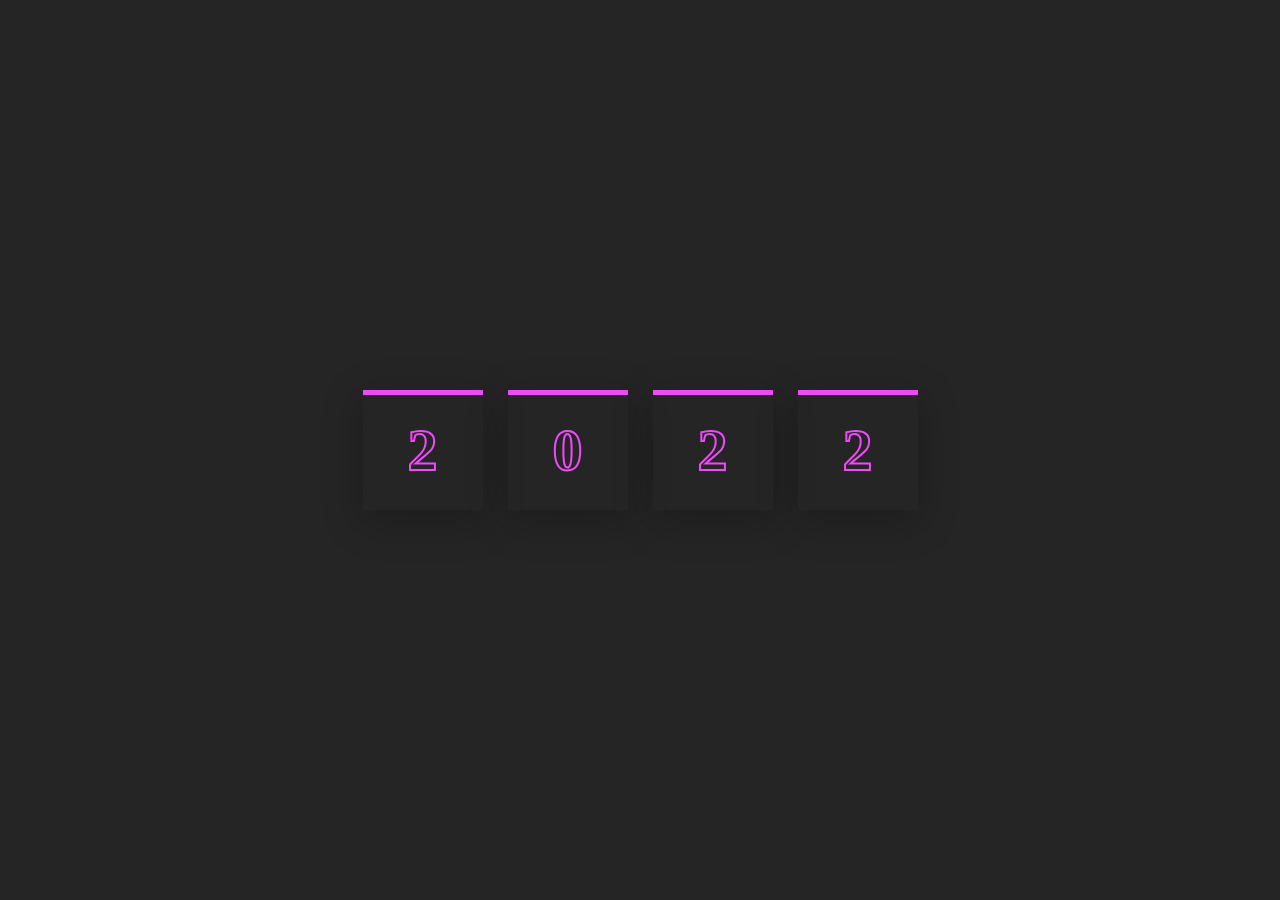
==== index.html @ cedc16f5 "first commit" ====
<!DOCTYPE html>
<html lang="en">

<head>
  <meta charset="UTF-8">
  <meta http-equiv="X-UA-Compatible" content="IE=edge">
  <meta name="viewport" content="width=device-width, initial-scale=1.0">

  <link rel="stylesheet" type="text/css" href="./css/main.css" />
  <script defer src="./js/main.js"></script>
  <title>STEADY</title>
</head>

<body>
  <div class="Timer">
    <div class="year">
      <div style="--clr:#f148fb;" data-text="2"><span>2</span></div>
      <div style="--clr:#f148fb;" data-text="0"><span>0</span></div>
      <div style="--clr:#f148fb;" data-text="2"><span>2</span></div>
      <div style="--clr:#f148fb;" data-text="3"><span>2</span></div>
    </div>
  </div>
</body>

</html>
---- css/main.css ----
html, body, div, span, applet, object, iframe,h1, h2, h3, h4, h5, h6, p, blockquote, pre,a, abbr, acronym, address, big, cite, code,del, dfn, em, img, ins, kbd, q, s, samp,small, strike, strong, sub, sup, tt, var,b, u, i, center,dl, dt, dd, ol, ul, li,fieldset, form, label, legend,table, caption, tbody, tfoot, thead, tr, th, td,article, aside, canvas, details, embed, figure, figcaption, footer, header, hgroup, menu, nav, output, ruby, section, summary,time, mark, audio, video {margin: 0;padding: 0;border: 0;font-size: 100%;font: inherit;vertical-align: baseline;}
/* HTML5 display-role reset for older browsers */
article, aside, details, figcaption, figure, footer, header, hgroup, menu, nav, section {display: block;}body {line-height: 1;}ol, ul {list-style: none;}blockquote, q {quotes: none;}blockquote:before, blockquote:after,q:before, q:after {content: '';content: none;}table {border-collapse: collapse;border-spacing: 0;}

body {
  background-color:#252525;
}
.year {
  width:100vw;
  height:100vh;
  display:flex;
  position:relative;
  justify-content:center;
  align-items:center;
  gap:25px;
}
.year div {
  position:relative;
  width:120px;
  height:120px;
  display:flex;
  justify-content:center;
  align-items:center;
  box-shadow: 0 10px 40px rgba(0, 0, 0, .25);
}
.year div span {
  font-size:60px;
  font-weight:700;
  -webkit-text-stroke: 2px var(--clr);
  color:transparent;
}
.year div::before {
  box-sizing: border-box;
  content:attr(data-text);
  color:var(--clr);
  position:absolute;
  top:0;
  left:0;
  width:100%;
  height:0;
  text-align:center;
  line-height:120px;
  font-size:60px;
  border-bottom:5px solid var(--clr);
  overflow:hidden;
  transition:.3s;

}
.year div:hover::before {
  height:100%;
}
.year div:hover span {
  opacity:0;
}
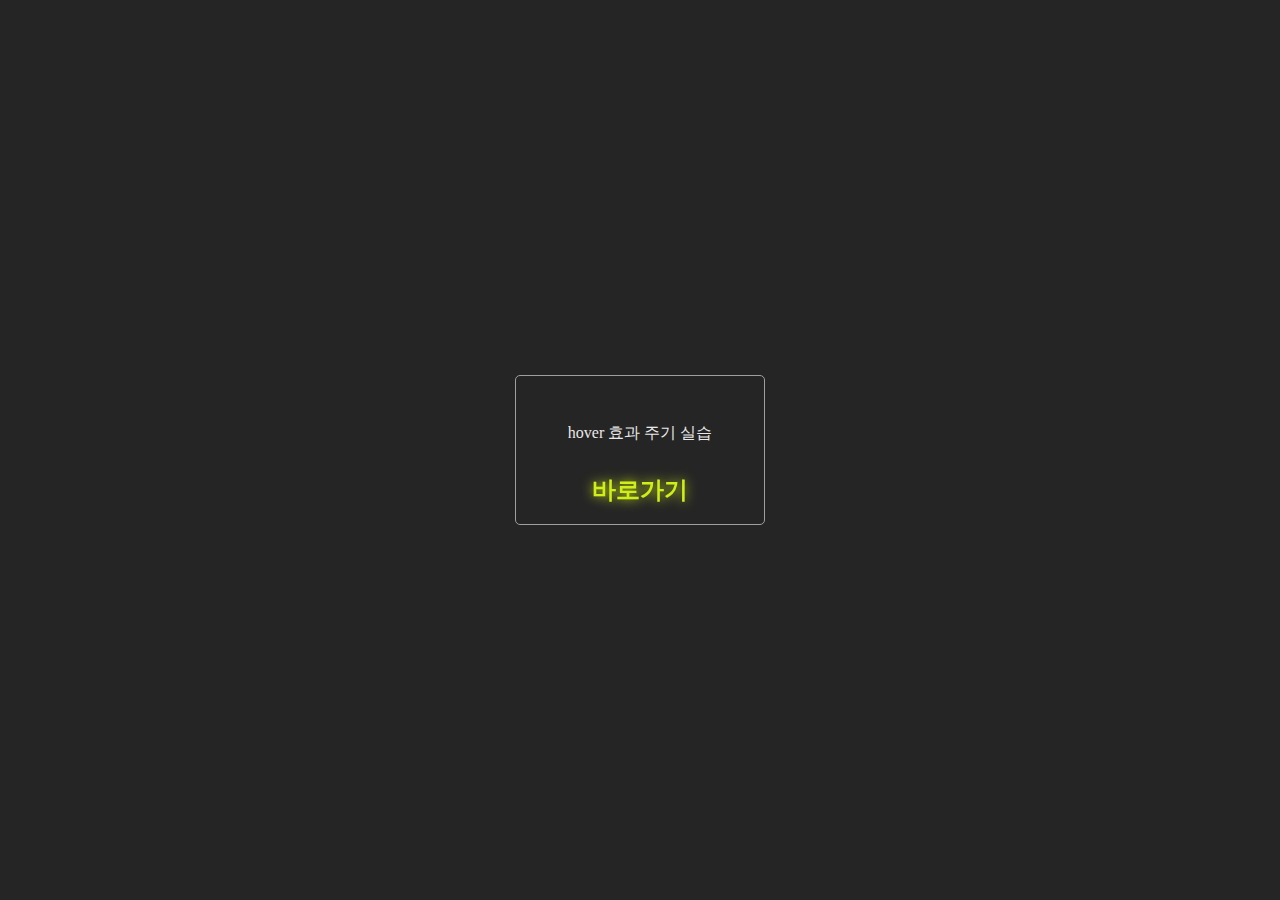
==== commit 911c3fe8: "create main menu" ====
--- a/index.html
+++ b/index.html
@@ -1,24 +1,25 @@
 <!DOCTYPE html>
-<html lang="en">
+<html lang="ko">
 
 <head>
   <meta charset="UTF-8">
   <meta http-equiv="X-UA-Compatible" content="IE=edge">
   <meta name="viewport" content="width=device-width, initial-scale=1.0">
 
-  <link rel="stylesheet" type="text/css" href="./css/main.css" />
-  <script defer src="./js/main.js"></script>
+  <link rel="stylesheet" type="text/css" href="../css/main.css" />
+  <script defer src="../js/main.js"></script>
   <title>STEADY</title>
 </head>
 
 <body>
-  <div class="Timer">
-    <div class="year">
-      <div style="--clr:#f148fb;" data-text="2"><span>2</span></div>
-      <div style="--clr:#f148fb;" data-text="0"><span>0</span></div>
-      <div style="--clr:#f148fb;" data-text="2"><span>2</span></div>
-      <div style="--clr:#f148fb;" data-text="3"><span>2</span></div>
+  <div class="main-box">
+    <div class="link-box">
+      <div class="main-box--content">
+        <span>hover 효과 주기 실습</span>
+      </div>
+      <a href="../html/year-hover.html">바로가기</a>
     </div>
+
   </div>
 </body>
 
--- a/css/main.css
+++ b/css/main.css
@@ -2,53 +2,58 @@
 /* HTML5 display-role reset for older browsers */
 article, aside, details, figcaption, figure, footer, header, hgroup, menu, nav, section {display: block;}body {line-height: 1;}ol, ul {list-style: none;}blockquote, q {quotes: none;}blockquote:before, blockquote:after,q:before, q:after {content: '';content: none;}table {border-collapse: collapse;border-spacing: 0;}
 
+html {
+  font-size:16px;
+}
 body {
   background-color:#252525;
 }
-.year {
+
+.main-box {
+  display:flex;
+  position:relative;
+  min-width:100vw;
+  min-height:100vh;
   width:100vw;
   height:100vh;
+  box-sizing:border-box;
+  justify-content:center;
+  align-content:center;
+  flex-wrap: wrap;
+  gap:30px;
+}
+.link-box {
+  box-sizing:border-box;
+  border: 1px solid #9f9f9f;
+  border-radius:5px;
+  background-color:transparent;
+  width:250px;
+  height:150px;
   display:flex;
-  position:relative;
+  flex-wrap:wrap;
   justify-content:center;
-  align-items:center;
-  gap:25px;
+  align-content:center;
+  gap:10px 0;
+  transition:.5s;
 }
-.year div {
-  position:relative;
-  width:120px;
-  height:120px;
+.link-box > .main-box--content {
+  width:200px;
+  height:70px;
+  color:#e9e9e9;
   display:flex;
   justify-content:center;
   align-items:center;
-  box-shadow: 0 10px 40px rgba(0, 0, 0, .25);
 }
-.year div span {
-  font-size:60px;
+.link-box > .main-box--content span {
+  overflow:hidden;
+  text-overflow:ellipsis;
+  white-space: nowrap;
+  display:block;
+}
+.link-box > a {
+  text-decoration:none;
+  color:#d0ee17;
+  filter:drop-shadow(0 0 6px #d0ee17);
   font-weight:700;
-  -webkit-text-stroke: 2px var(--clr);
-  color:transparent;
+  font-size:1.5rem;
 }
-.year div::before {
-  box-sizing: border-box;
-  content:attr(data-text);
-  color:var(--clr);
-  position:absolute;
-  top:0;
-  left:0;
-  width:100%;
-  height:0;
-  text-align:center;
-  line-height:120px;
-  font-size:60px;
-  border-bottom:5px solid var(--clr);
-  overflow:hidden;
-  transition:.3s;
-
-}
-.year div:hover::before {
-  height:100%;
-}
-.year div:hover span {
-  opacity:0;
-}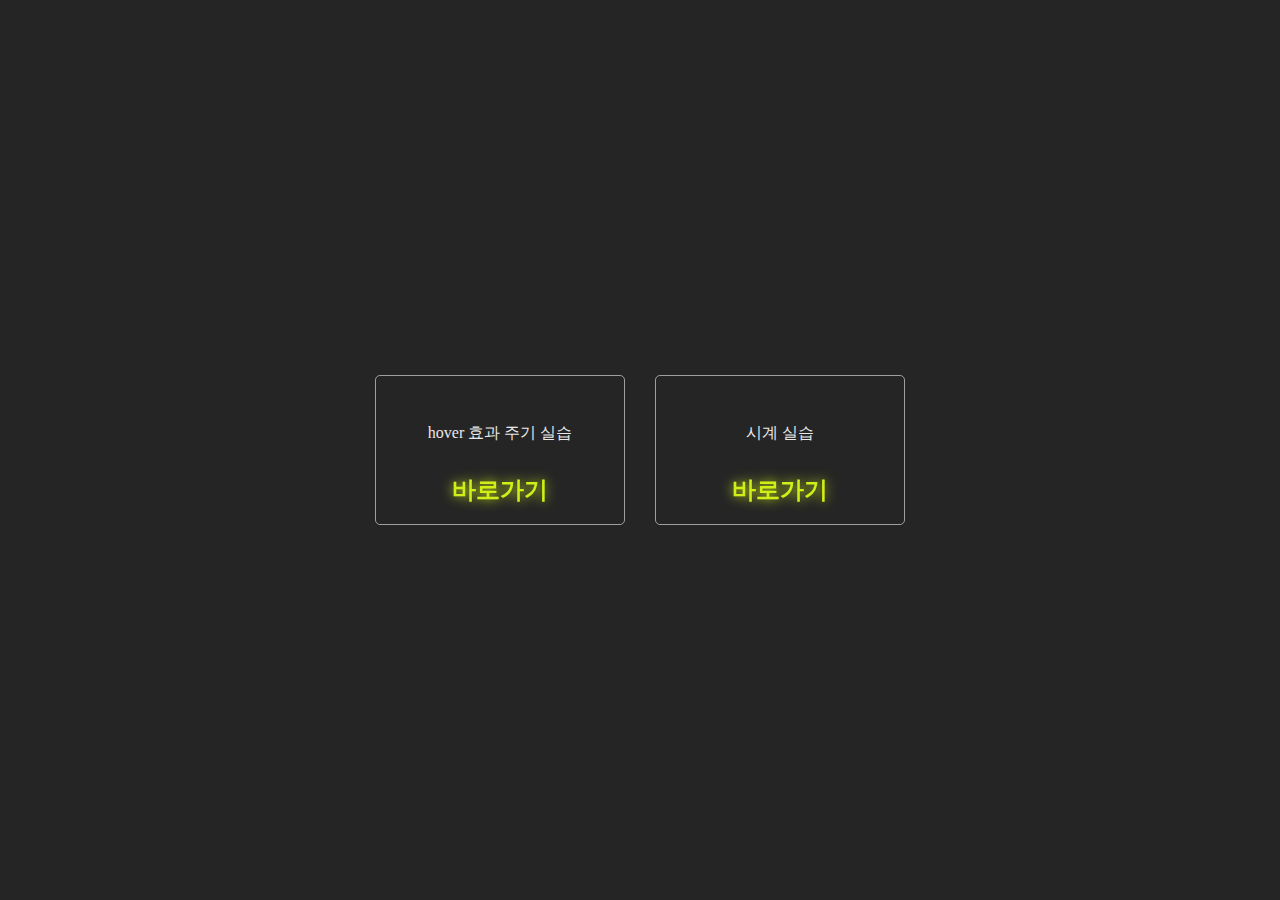
==== commit ed1b485f: "add clock page" ====
--- a/index.html
+++ b/index.html
@@ -13,12 +13,19 @@
 
 <body>
   <div class="main-box">
+
     <div class="link-box">
       <div class="main-box--content">
         <span>hover 효과 주기 실습</span>
       </div>
       <a href="../html/year-hover.html">바로가기</a>
     </div>
+    <div class="link-box">
+      <div class="main-box--content">
+        <span>시계 실습</span>
+      </div>
+      <a href="../html/count-down.html">바로가기</a>
+    </div>
 
   </div>
 </body>
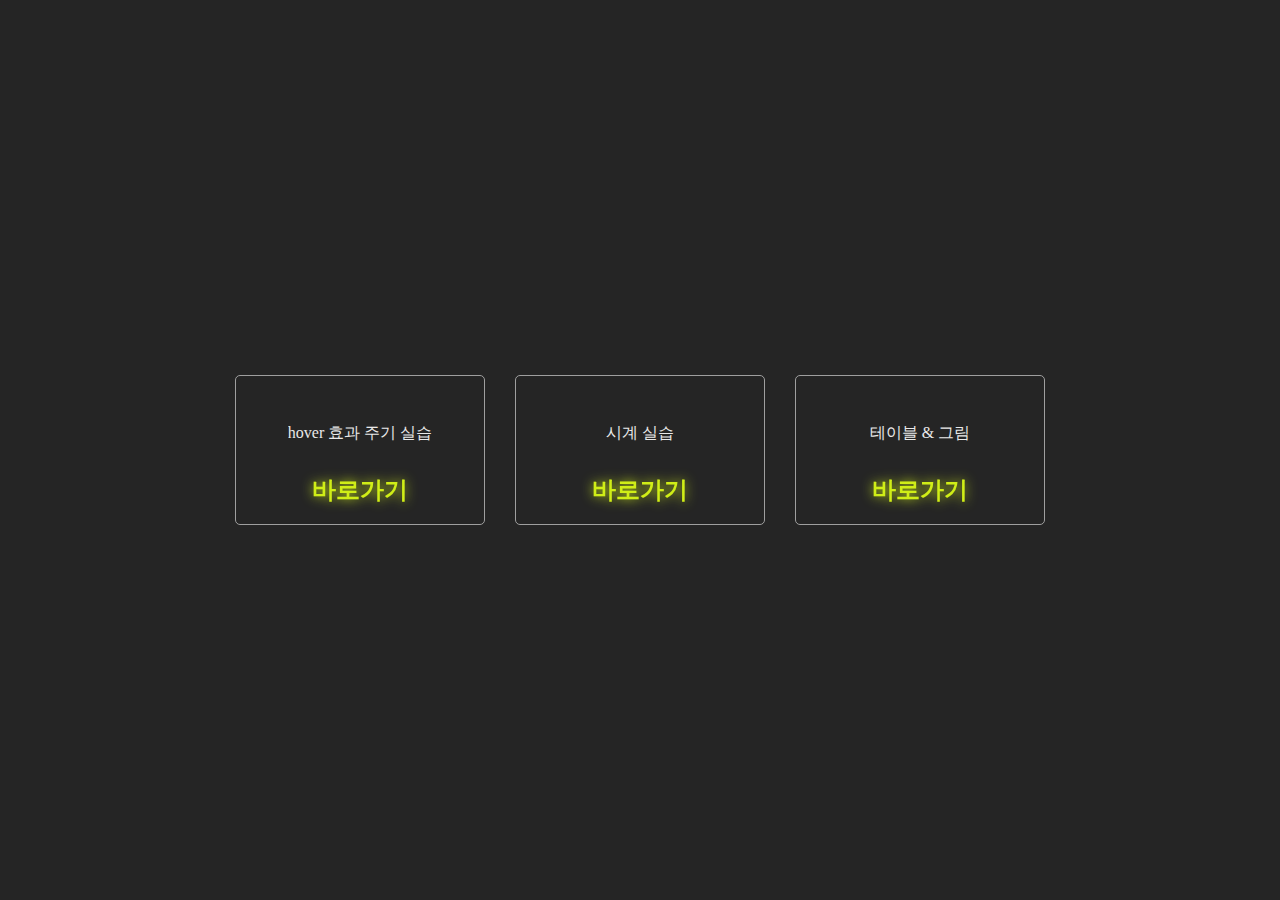
==== commit 668c6b95: "add table style" ====
--- a/index.html
+++ b/index.html
@@ -20,6 +20,7 @@
       </div>
       <a href="../html/year-hover.html">바로가기</a>
     </div>
+
     <div class="link-box">
       <div class="main-box--content">
         <span>시계 실습</span>
@@ -27,6 +28,13 @@
       <a href="../html/count-down.html">바로가기</a>
     </div>
 
+    <div class="link-box">
+      <div class="main-box--content">
+        <span>테이블 & 그림</span>
+      </div>
+      <a href="../html/table-with-pic.html">바로가기</a>
+    </div>
+
   </div>
 </body>
 
